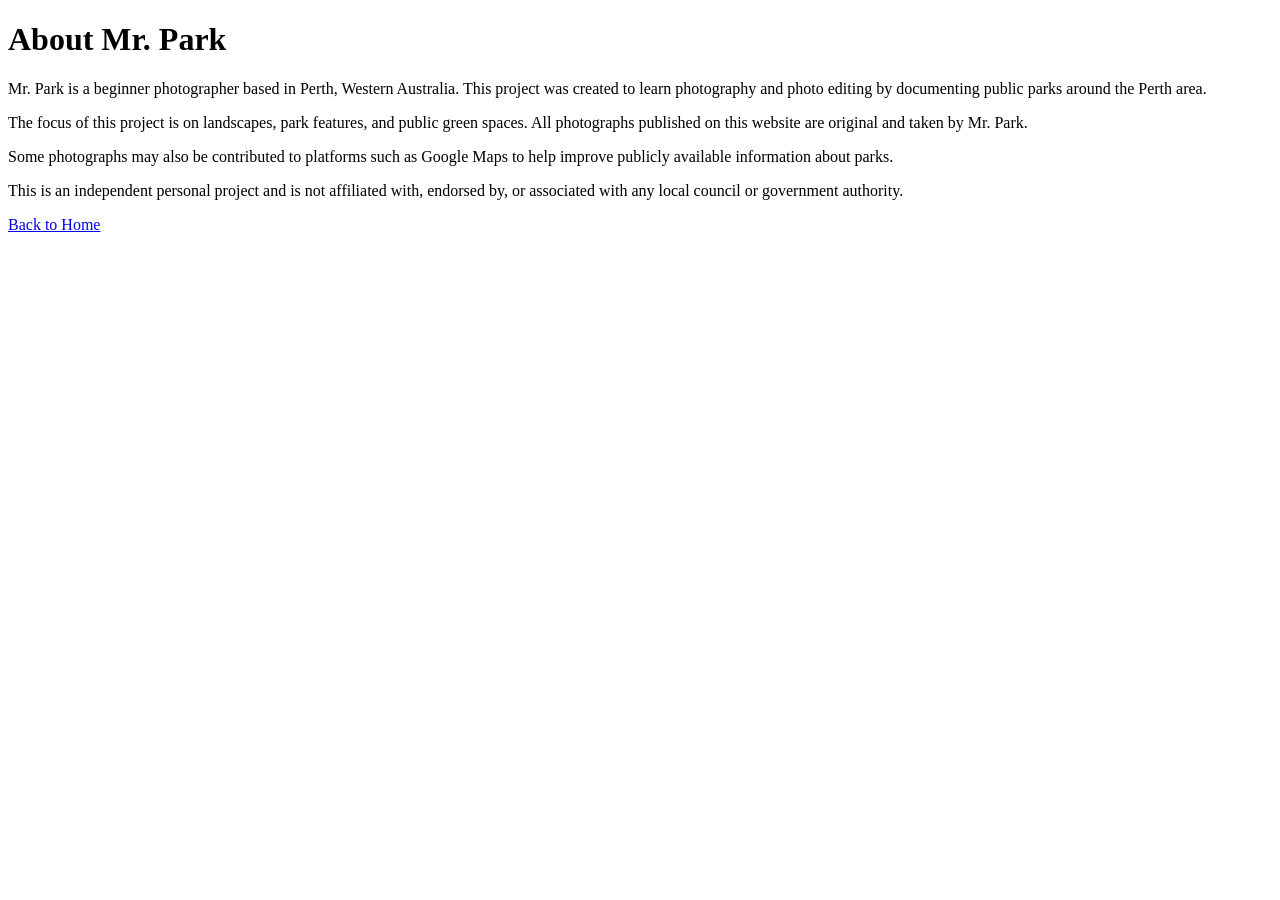
==== about.html @ c5fe3024 "Add About page" ====
<!DOCTYPE html>
<html lang="en">
<head>
  <meta charset="UTF-8">
  <title>About – Mr. Park</title>
  <meta name="viewport" content="width=device-width, initial-scale=1">
</head>
<body>

<h1>About Mr. Park</h1>

<p>
Mr. Park is a beginner photographer based in Perth, Western Australia.
This project was created to learn photography and photo editing by
documenting public parks around the Perth area.
</p>

<p>
The focus of this project is on landscapes, park features, and public
green spaces. All photographs published on this website are original
and taken by Mr. Park.
</p>

<p>
Some photographs may also be contributed to platforms such as Google Maps
to help improve publicly available information about parks.
</p>

<p>
This is an independent personal project and is not affiliated with,
endorsed by, or associated with any local council or government authority.
</p>

<a href="index.html">Back to Home</a>

</body>
</html>
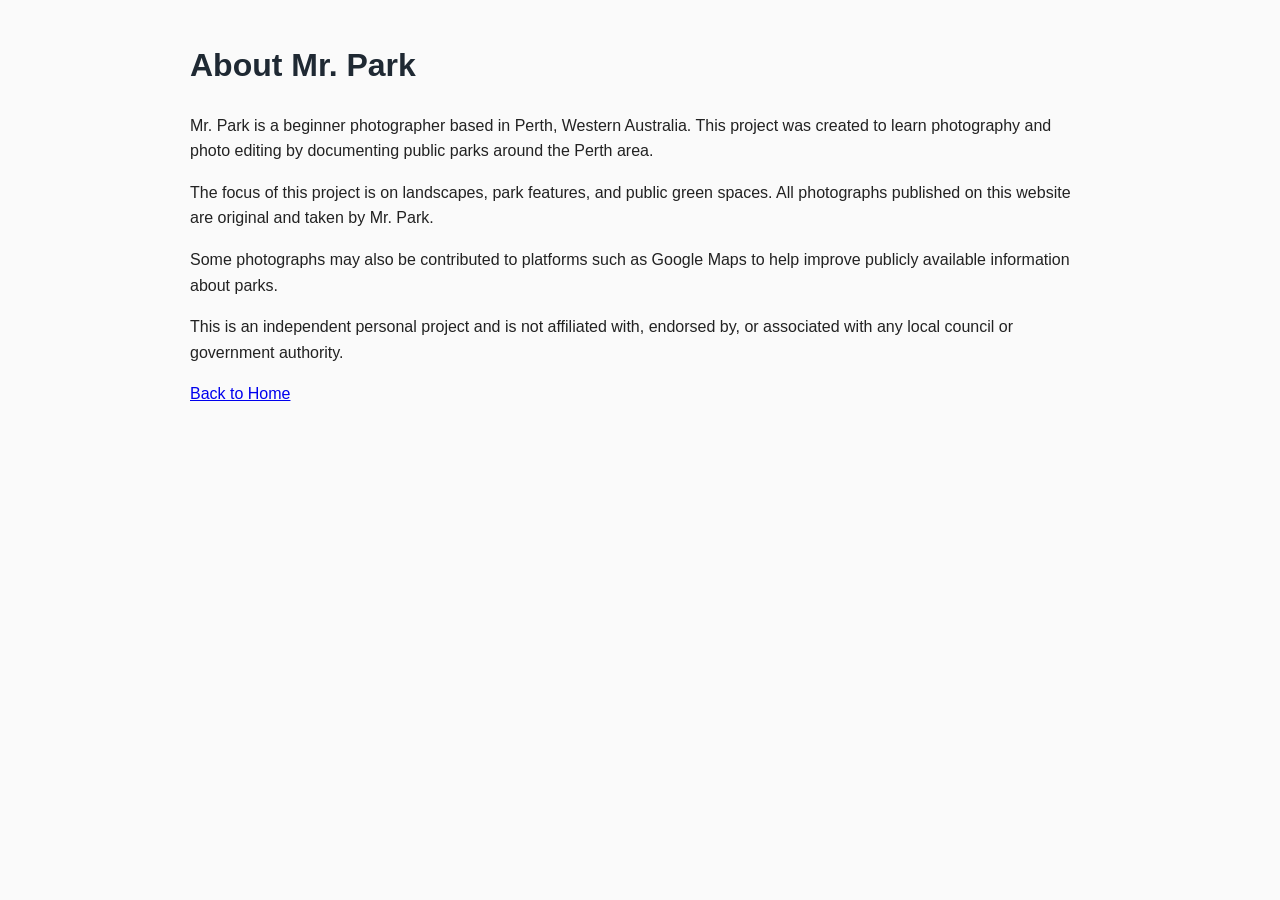
==== commit eb75e447: "Apply styling to about page" ====
--- a/about.html
+++ b/about.html
@@ -4,6 +4,7 @@
   <meta charset="UTF-8">
   <title>About – Mr. Park</title>
   <meta name="viewport" content="width=device-width, initial-scale=1">
+  <link rel="stylesheet" href="assets/css/style.css">
 </head>
 <body>
 
--- a/assets/css/style.css
+++ b/assets/css/style.css
@@ -0,0 +1,44 @@
+/* Mr. Park – Simple Clean Design */
+
+body {
+  font-family: Arial, Helvetica, sans-serif;
+  max-width: 900px;
+  margin: 40px auto;
+  padding: 0 20px;
+  line-height: 1.6;
+  color: #222;
+  background-color: #fafafa;
+}
+
+h1, h2 {
+  color: #1f2933;
+}
+
+nav {
+  margin: 20px 0;
+}
+
+nav a {
+  text-decoration: none;
+  color: #2563eb;
+  margin-right: 12px;
+  font-weight: bold;
+}
+
+nav a:hover {
+  text-decoration: underline;
+}
+
+p {
+  margin-bottom: 16px;
+}
+
+ul {
+  margin-left: 20px;
+}
+
+footer {
+  margin-top: 40px;
+  font-size: 0.9em;
+  color: #555;
+}
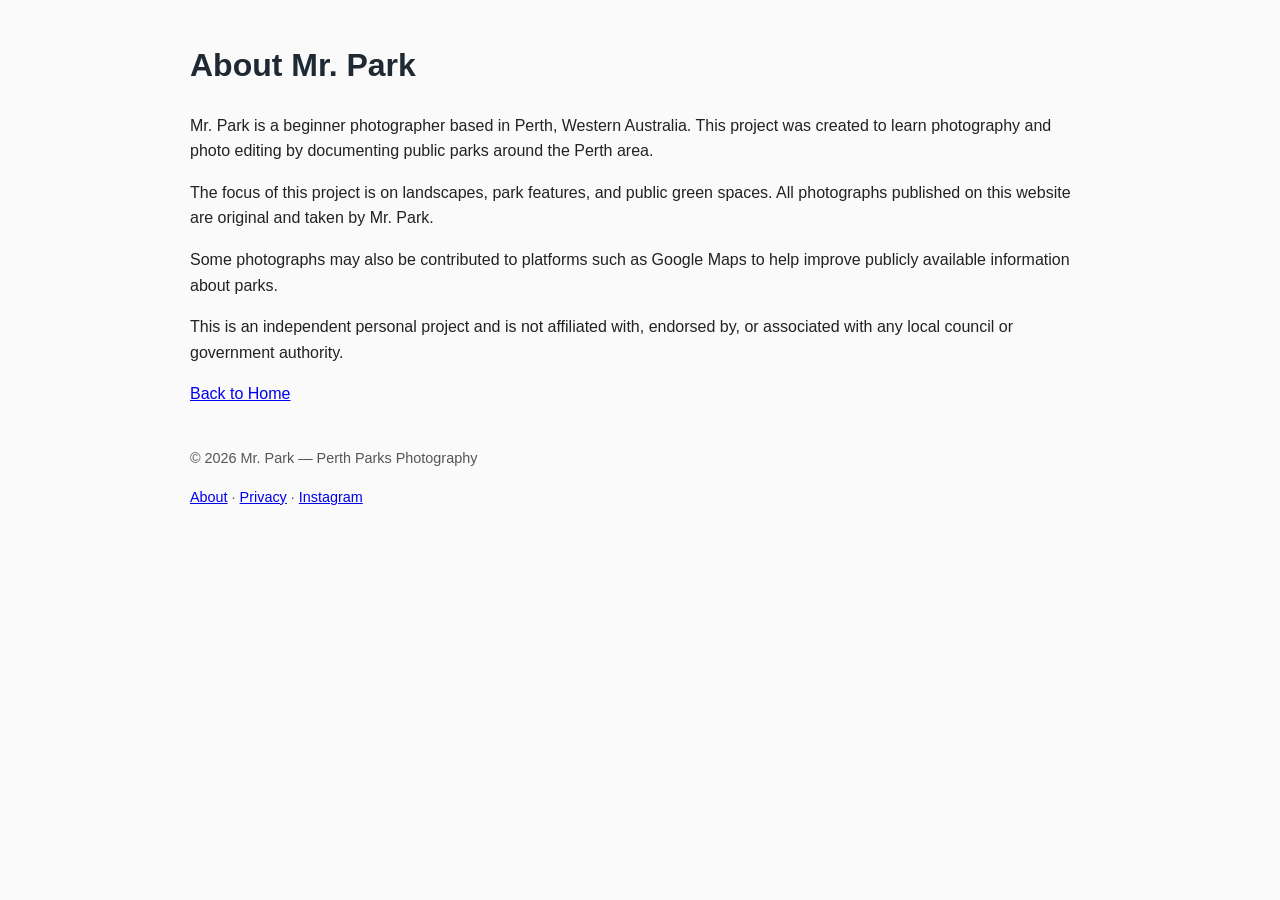
==== commit 74973349: "Add footer to about page" ====
--- a/about.html
+++ b/about.html
@@ -33,6 +33,15 @@
 </p>
 
 <a href="index.html">Back to Home</a>
+  
+<footer>
+  <p>© 2026 Mr. Park — Perth Parks Photography</p>
+  <p>
+    <a href="about.html">About</a> ·
+    <a href="privacy.html">Privacy</a> ·
+    <a href="https://www.instagram.com/" target="_blank">Instagram</a>
+  </p>
+</footer>
 
 </body>
 </html>
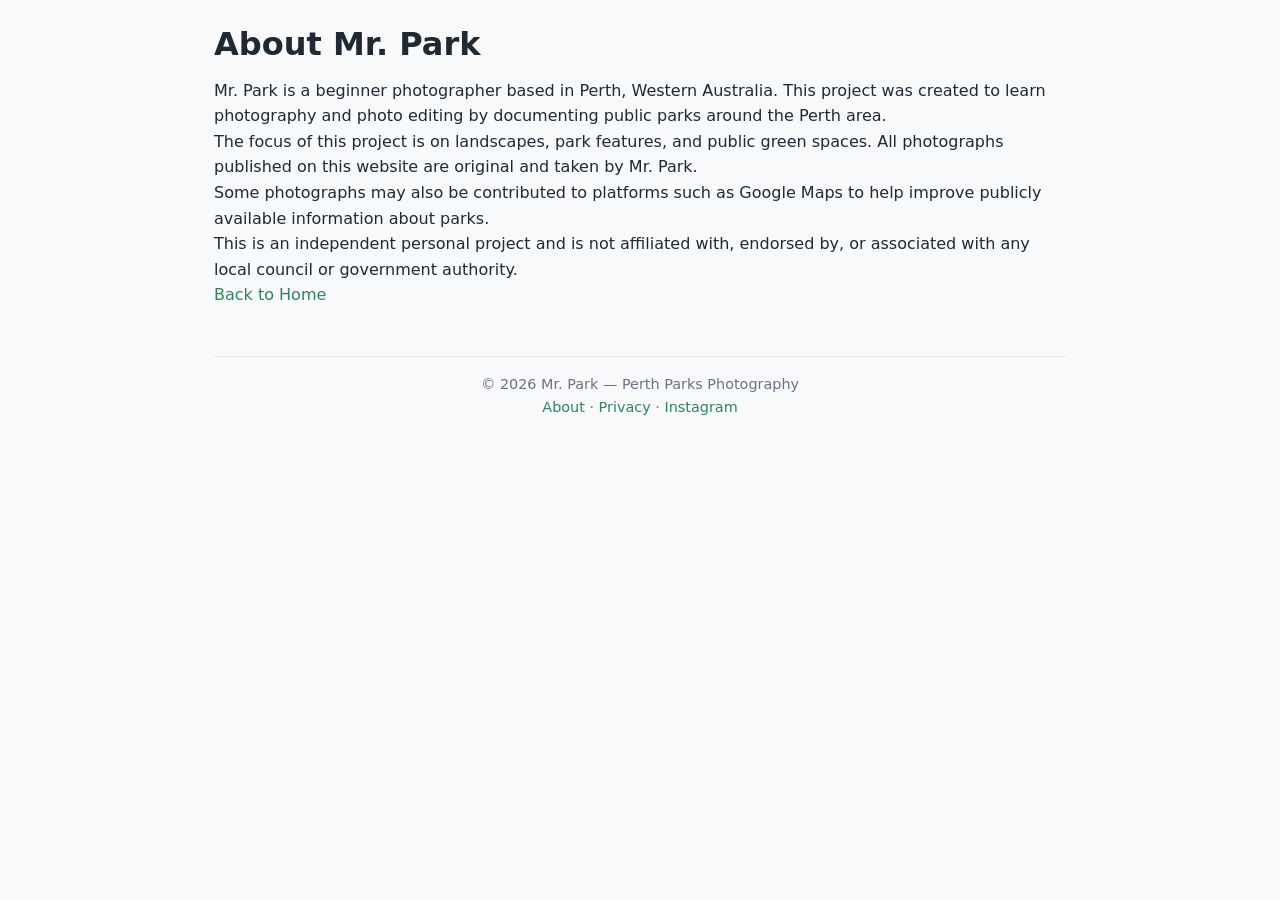
==== commit 534cc3c3: "Apply layout container across pages" ====
--- a/about.html
+++ b/about.html
@@ -7,7 +7,7 @@
   <link rel="stylesheet" href="assets/css/style.css">
 </head>
 <body>
-
+<div class="container">
 <h1>About Mr. Park</h1>
 
 <p>
@@ -42,6 +42,6 @@
     <a href="https://www.instagram.com/" target="_blank">Instagram</a>
   </p>
 </footer>
-
+</div>
 </body>
 </html>
--- a/assets/css/style.css
+++ b/assets/css/style.css
@@ -1,44 +1,95 @@
-/* Mr. Park – Simple Clean Design */
-
-body {
-  font-family: Arial, Helvetica, sans-serif;
-  max-width: 900px;
-  margin: 40px auto;
-  padding: 0 20px;
-  line-height: 1.6;
-  color: #222;
-  background-color: #fafafa;
+/* ===== Global Reset ===== */
+* {
+  box-sizing: border-box;
+  margin: 0;
+  padding: 0;
 }
 
-h1, h2 {
-  color: #1f2933;
+/* ===== Colour Variables ===== */
+:root {
+  --bg-main: #f7f9fb;
+  --bg-card: #ffffff;
+  --text-main: #1f2933;
+  --text-muted: #6b7280;
+  --accent: #2f855a;
+  --border-light: #e5e7eb;
 }
 
-nav {
-  margin: 20px 0;
+/* ===== Base Styles ===== */
+body {
+  font-family: system-ui, -apple-system, BlinkMacSystemFont, "Segoe UI",
+    Roboto, Ubuntu, "Helvetica Neue", Arial, sans-serif;
+  background-color: var(--bg-main);
+  color: var(--text-main);
+  line-height: 1.6;
+  font-size: 16px;
 }
 
-nav a {
-  text-decoration: none;
-  color: #2563eb;
-  margin-right: 12px;
-  font-weight: bold;
+/* ===== Layout Container ===== */
+.container {
+  max-width: 900px;
+  margin: 0 auto;
+  padding: 24px;
 }
 
-nav a:hover {
+/* ===== Headings ===== */
+h1, h2 {
+  line-height: 1.3;
+  margin-bottom: 12px;
+}
+
+h1 {
+  font-size: 2rem;
+}
+
+h2 {
+  font-size: 1.25rem;
+}
+
+/* ===== Links ===== */
+a {
+  color: var(--accent);
+  text-decoration: none;
+}
+
+a:hover,
+a:focus {
   text-decoration: underline;
 }
 
-p {
-  margin-bottom: 16px;
+/* ===== Footer ===== */
+footer {
+  margin-top: 48px;
+  padding-top: 16px;
+  border-top: 1px solid var(--border-light);
+  text-align: center;
+  font-size: 0.9rem;
+  color: var(--text-muted);
 }
 
-ul {
-  margin-left: 20px;
+/* ===== Park Cards ===== */
+.park-card {
+  background: var(--bg-card);
+  border: 1px solid var(--border-light);
+  border-radius: 8px;
+  padding: 20px;
+  margin-bottom: 24px;
 }
 
-footer {
-  margin-top: 40px;
-  font-size: 0.9em;
-  color: #555;
+/* ===== Image Styling (Future) ===== */
+.park-image {
+  width: 100%;
+  max-height: 450px;
+  object-fit: cover;
+  border-radius: 8px;
+  margin-bottom: 12px;
 }
+header {
+  margin-bottom: 32px;
+}
+
+.tagline {
+  color: var(--text-muted);
+  font-size: 1.1rem;
+}
+
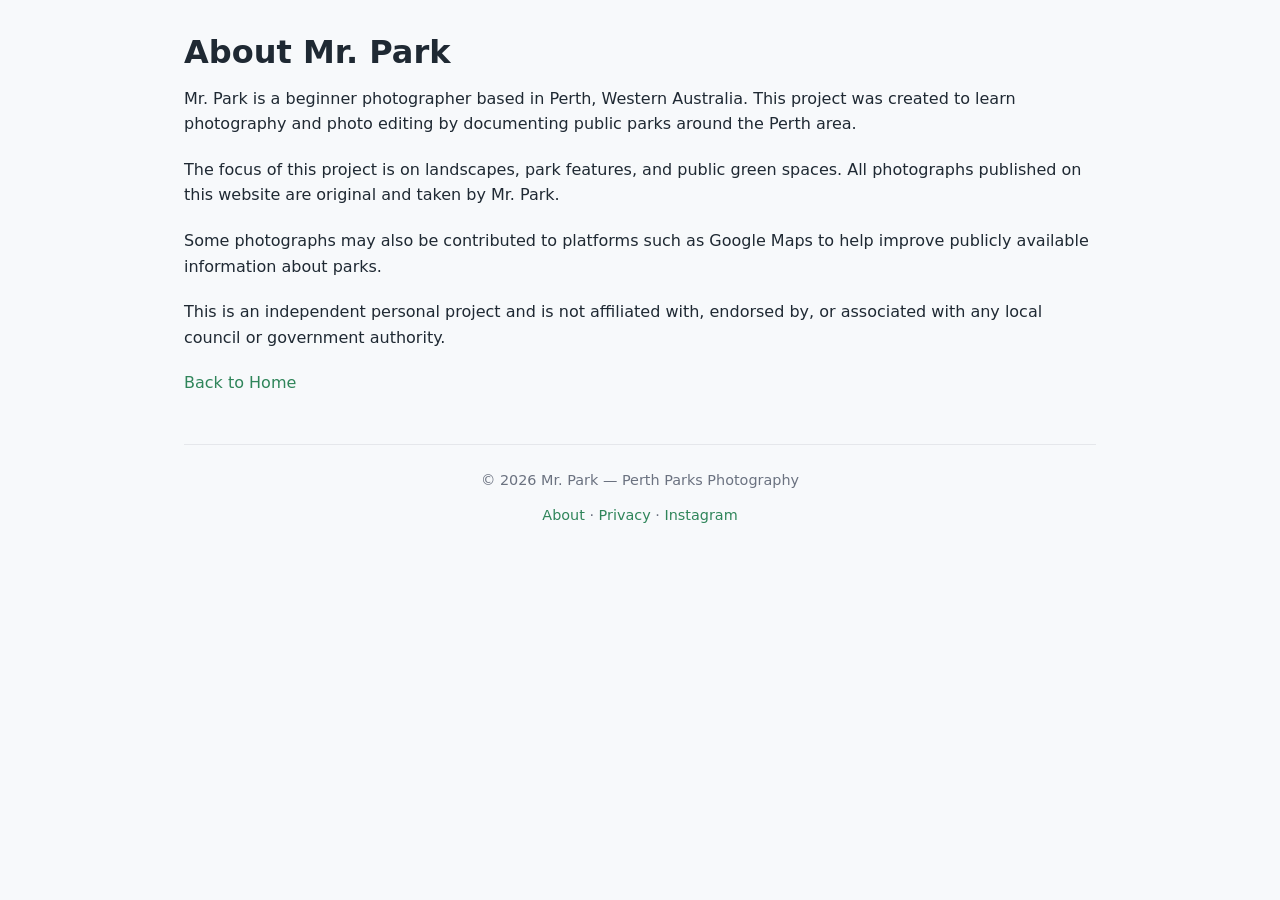
==== commit 31ec330a: "Update about.html" ====
--- a/about.html
+++ b/about.html
@@ -39,7 +39,7 @@
   <p>
     <a href="about.html">About</a> ·
     <a href="privacy.html">Privacy</a> ·
-    <a href="https://www.instagram.com/" target="_blank">Instagram</a>
+    <a href="https://www.instagram.com/ivisit_park/" target="_blank">Instagram</a>
   </p>
 </footer>
 </div>
--- a/assets/css/style.css
+++ b/assets/css/style.css
@@ -1,5 +1,7 @@
 /* ===== Global Reset ===== */
-* {
+*,
+*::before,
+*::after {
   box-sizing: border-box;
   margin: 0;
   padding: 0;
@@ -27,15 +29,16 @@
 
 /* ===== Layout Container ===== */
 .container {
-  max-width: 900px;
+  max-width: 960px;
   margin: 0 auto;
-  padding: 24px;
+  padding: 2rem 1.5rem;
 }
 
-/* ===== Headings ===== */
-h1, h2 {
+/* ===== Typography ===== */
+h1,
+h2 {
   line-height: 1.3;
-  margin-bottom: 12px;
+  margin-bottom: 0.75rem;
 }
 
 h1 {
@@ -44,6 +47,20 @@
 
 h2 {
   font-size: 1.25rem;
+}
+
+p {
+  margin-bottom: 1.25rem;
+}
+
+/* ===== Header ===== */
+header {
+  margin-bottom: 2.5rem;
+}
+
+.tagline {
+  color: var(--text-muted);
+  font-size: 1.1rem;
 }
 
 /* ===== Links ===== */
@@ -57,39 +74,43 @@
   text-decoration: underline;
 }
 
+/* ===== Park Cards ===== */
+.park-card {
+  background: var(--bg-card);
+  border: 1px solid var(--border-light);
+  border-radius: 8px;
+  padding: 1.5rem;
+  margin-bottom: 1.5rem;
+}
+
+/* ===== Image Gallery ===== */
+.gallery {
+  display: grid;
+  grid-template-columns: repeat(auto-fit, minmax(260px, 1fr));
+  gap: 1.5rem;
+  margin-top: 2rem;
+  margin-bottom: 3rem;
+}
+
+.park-image {
+  width: 100%;
+  height: auto;
+  max-height: 450px;
+  object-fit: cover;
+  border-radius: 8px;
+  display: block;
+}
+
 /* ===== Footer ===== */
 footer {
-  margin-top: 48px;
-  padding-top: 16px;
+  margin-top: 3rem;
+  padding-top: 1.5rem;
   border-top: 1px solid var(--border-light);
   text-align: center;
   font-size: 0.9rem;
   color: var(--text-muted);
 }
 
-/* ===== Park Cards ===== */
-.park-card {
-  background: var(--bg-card);
-  border: 1px solid var(--border-light);
-  border-radius: 8px;
-  padding: 20px;
-  margin-bottom: 24px;
+footer p {
+  margin-bottom: 0.75rem;
 }
-
-/* ===== Image Styling (Future) ===== */
-.park-image {
-  width: 100%;
-  max-height: 450px;
-  object-fit: cover;
-  border-radius: 8px;
-  margin-bottom: 12px;
-}
-header {
-  margin-bottom: 32px;
-}
-
-.tagline {
-  color: var(--text-muted);
-  font-size: 1.1rem;
-}
-
